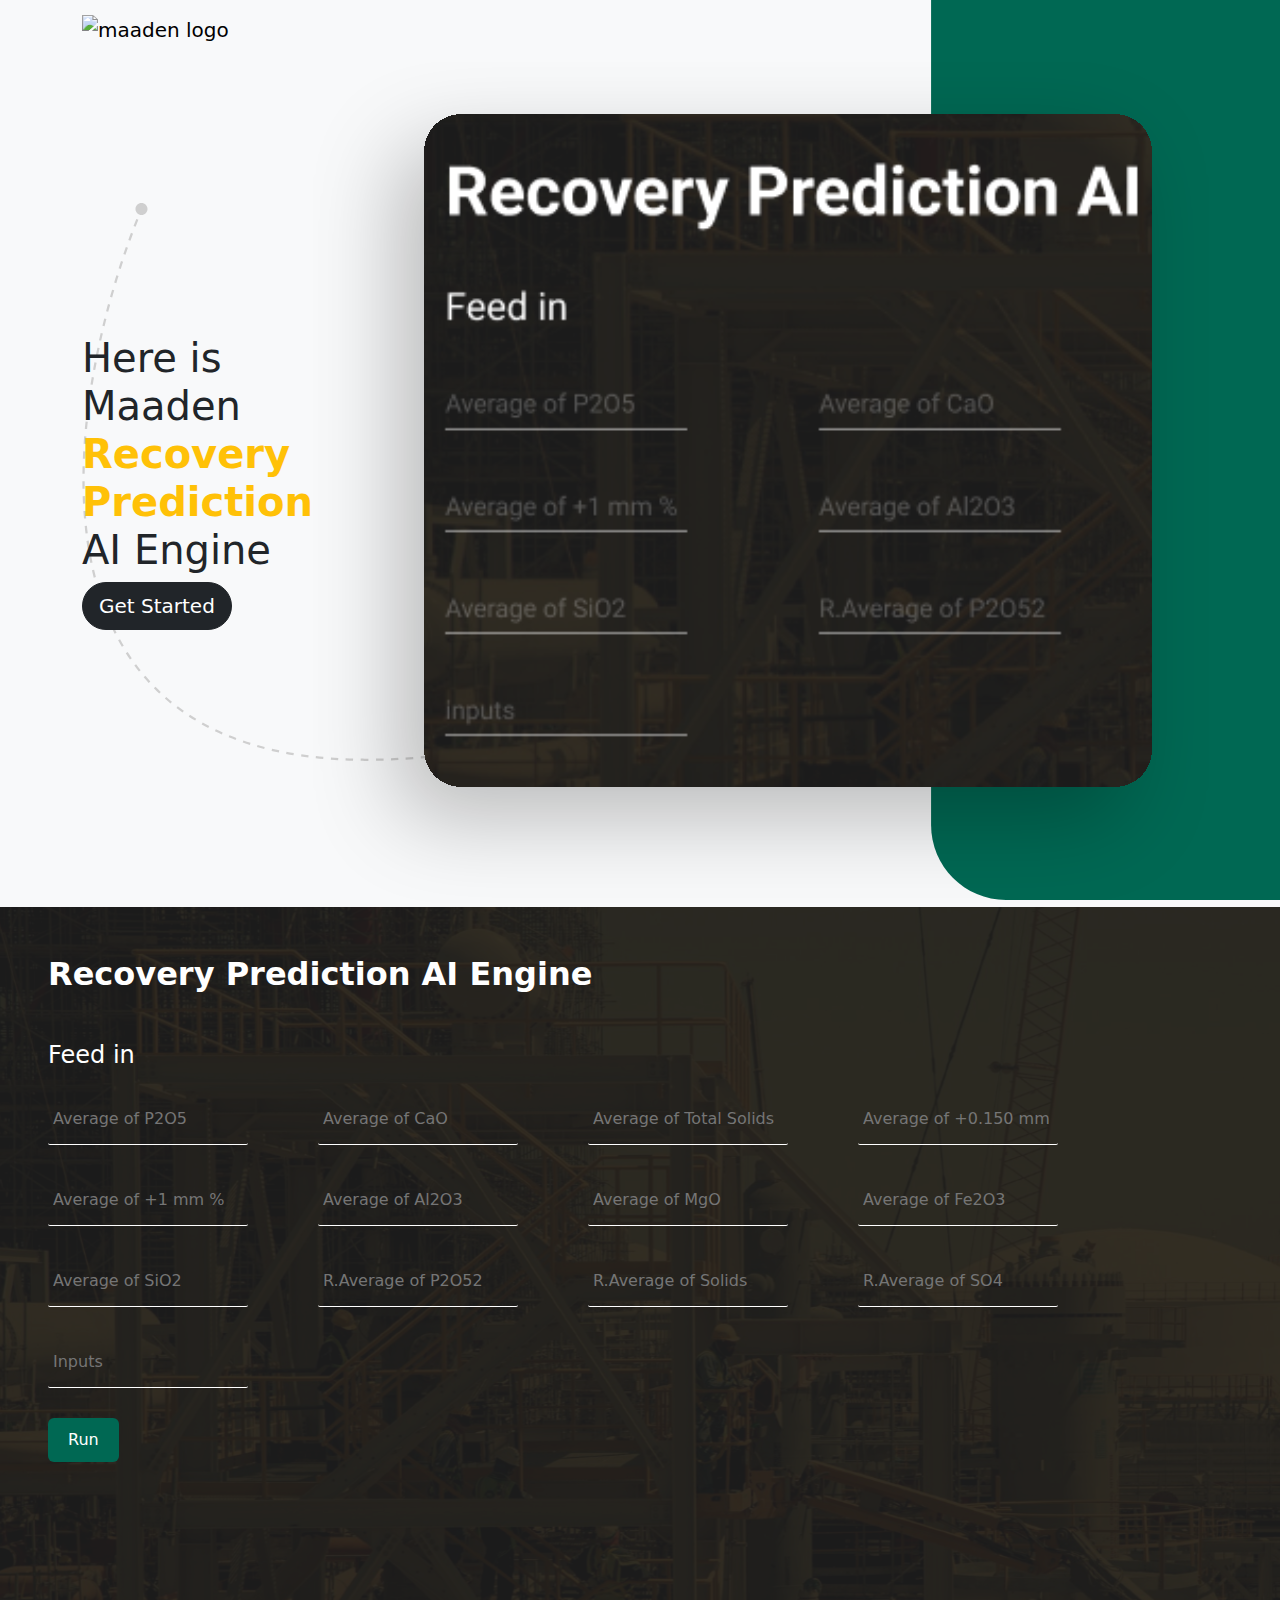
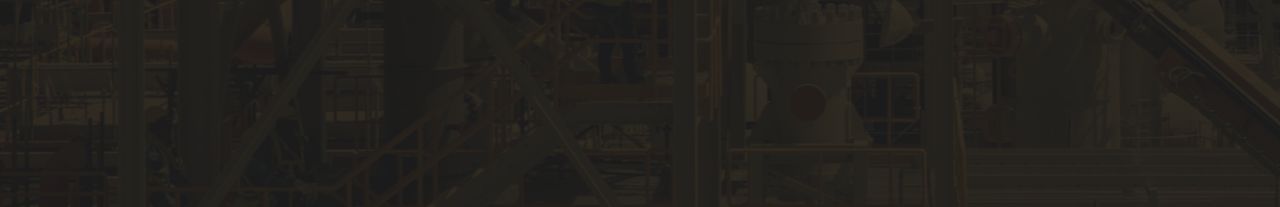
==== index.html @ 4731a137 "Add files via upload" ====
<!DOCTYPE html>
<html lang="en"> 
    <head>
        <meta charset="UTF-8">
        <meta http-equiv="X-UA-Compatible" content="IE = edge">
        <meta name="viewport" content="width=device-width, initial-scale = 1.0">
        <link href="https://cdn.jsdelivr.net/npm/bootstrap@5.3.3/dist/css/bootstrap.min.css" rel="stylesheet" integrity="sha384-QWTKZyjpPEjISv5WaRU9OFeRpok6YctnYmDr5pNlyT2bRjXh0JMhjY6hW+ALEwIH" crossorigin="anonymous"> 
        <link rel="stylesheet" href="css/style.css">
        <title>Recovery Prediction App</title>
        <style>
            .right-img-container {
                position: absolute;
                right: 0;
                top: 0;
                height: 100%;
                overflow: hidden;
                z-index: 1;
            }  
            .right-img {
                height: 100%;
            }
            .main-img{
                position: relative;
                z-index: 2;
            }
            .pattern-img-container {
                position: absolute;
                z-index: 0;
            }           
            .pattern-img {
                width: 100%;
                height: 100%;
            }
            .content-container {
                position: relative;
                z-index: 3;
            }
            .background-section {
                background-image: url("background.svg");
                background-size: cover;
                background-position: center;
                height: 100vh;
                display: flex;
                align-items: flex-start;
                color: #fff;
                text-align:left;
            }
            .font-weight-bolder{
                font-weight: bold;
            }
            .font-weight-lighter{
                font-weight: 100;
            }
            .logo-img{
                position: absolute;
                top: 10px;
                right: 10px;
            }
            .input-container {
            display: flex;
            justify-content: space-between;
            margin-bottom: 20px;
            }
            .numeric-input {
            width: 200px;
            border: none;
            background-color: transparent;
            border-radius: 2px;
            padding: 5px;
            margin-right: 70px;
            margin-bottom: 10px;
            border-bottom: 1px solid #fff;
            transition: 0.1s ease;
            }

            .butn {
            padding: 10px 20px;
            background-color: #006853;
            color: #fff;
            border: none;
            cursor: pointer;
        }
        .input-container{
            position: relative;
           line-height: 40px;
        }
        .prediction-result{
            font-size: 40pt;
            color: #CE8904;
        }
        input:focus,
        input:valid{
            color: #006853;
            border-bottom: 3px solid #006853;
            background-color: transparent;
        }
        .numeric-input:valid{
            border-bottom: 3px solid #006853;
            background-color: transparent !important;
        }
        input::-webkit-calendar-picker-indicator {
            display: none;
        }
        </style>
         <script src="https://code.jquery.com/jquery-3.6.0.min.js"></script>
         <script>
          $(document).ready(function() {
    // Load saved values from localStorage
    $('.numeric-input').each(function() {
        const id = $(this).attr('id');
        const savedValue = localStorage.getItem(id);
        if (savedValue !== null) {
            $(this).val(savedValue);
        }
    });

    $('.numeric-input').on('input', function() {
        this.value = this.value.replace(/[^0-9.]/g, ''); // Allow only digits and decimal point
        // Save the current value to localStorage
        const id = $(this).attr('id');
        localStorage.setItem(id, this.value);
    });

    $('.numeric-input').on('keydown', function(e) {
        if (e.key === "Enter") {
            e.preventDefault();
            var index = $('.numeric-input').index(this);
            $('.numeric-input').eq(index + 1).focus();
        }
    });

    $('.butn').on('click', function() {
        var features = [];
        $('.numeric-input').each(function() {
            features.push(parseFloat($(this).val()) || 0);
        });

        $.ajax({
            url: 'http://localhost:5000/predict',
            method: 'POST',
            contentType: 'application/json',
            data: JSON.stringify({ features: features }),
            success: function(response) {
                $('#prediction-result').text((response.prediction*100).toFixed(2)+"%");
            },
            error: function(error) {
                $('#prediction-result').text('Error: ' + error.responseText);
            }
        });
    });
});

        </script>
    </head>
    <body>
        <!----navbar----->
        <nav class="navbar navbar-expand-lg bg-light navbar-light">
            <div class="container">
                <a href="#" class="navbar-brand"><img src="https://upload.wikimedia.org/wikipedia/commons/5/53/Ma%27aden_Logo_-_2.png" alt="maaden logo" class="logo"></a>
                <div class="collabse navbar-collabse">
                </div>
            </div>
        </nav>
        <section class="bg-light text-dark p-5 p-lg-1 text-center text-sm-start">
            <div class="container">  
              <div class="d-sm-flex align-items-center justify-content-between">
                <div class="pattern-img-container">
                    <img src="Pattern.svg" alt="" class="pattern-img">
                </div>
                <div class="content-container">
                    <h1 class="font-weight-lighter">Here is Maaden <span class="text-warning font-weight-bolder">
                        Recovery Prediction</span> AI Engine</h1>
                    <button class="btn btn-dark btn-lg rounded-pill" onclick="scrollToSection('#background-section')">Get Started</button>
                </div>
                
                 <div class="right-img-container">
                    <img src="right_section_green.svg" alt="" class="right-img">
                 </div>      
                 <div class="main-img">
                    <img src="Recovery_img_asset.svg" alt="" class="w-200">
                 </div>               
              </div>  
            </div>
        </section>
        <section id="background-section" class="background-section">
            <div class="text-left p-5">
                <h2 class="font-weight-bolder mb-5">Recovery Prediction AI Engine</h2>
                <h4 class="text-left mb-4">Feed in</h4>
                <div class="input-container">
                    <input type="text" id="avg_p2o5" required class="numeric-input" placeholder="Average of P2O5">
                    <input type="text" id="avg_cao" required class="numeric-input" placeholder="Average of CaO">
                    <input type="text" id="avg_total_solids" required class="numeric-input" placeholder="Average of Total Solids">
                    <input type="text" id="avg_0_150_mm" required class="numeric-input" placeholder="Average of +0.150 mm">
                </div>
                <div class="input-container">
                    <input type="text" id="avg_1_mm" required class="numeric-input" placeholder="Average of +1 mm %">
                    <input type="text" id="avg_al2o3" required class="numeric-input" placeholder="Average of Al2O3">                  
                    <input type="text" id="avg_mgo" required class="numeric-input" placeholder="Average of MgO">
                    <input type="text" id="avg_fe2o3" required class="numeric-input" placeholder="Average of Fe2O3">
                </div>
                <div class="input-container">
                    <input type="text" id="avg_sio2" required class="numeric-input" placeholder="Average of SiO2">
                    <input type="text" id="r_avg_p2o52" required class="numeric-input" placeholder="R.Average of P2O52">
                    <input type="text" id="r_avg_solids" required class="numeric-input" placeholder="R.Average of Solids">
                    <input type="text" id="r_avg_so4" required class="numeric-input" placeholder="R.Average of SO4">
                </div>
                <div class="input-container">
                    <input type="text" id="inputs" required class="numeric-input" placeholder="Inputs">
                </div>
                <button class="butn rounded">Run</button>
                <div id="prediction-result" class="prediction-result" style="margin-top: 20px; font-weight: bold;"></div>
            </div>
        </section>
        <script>
            function scrollToSection(sectionId) {
               const section = document.querySelector(sectionId);
               if (section) {
                     section.scrollIntoView({ behavior: 'smooth', block: 'start' });
                }
            }
        </script>
        <script type="modyle" src="https://unpkg.com/ionicons@5.5.2/dist/ionicons/ionicons.esm.js"></script>
        <script nomodule src="https://unpkg.com/ionicons@5.5.2/dist/ionicons/ionicons.js"></script>
        <script src="https://cdn.jsdelivr.net/npm/bootstrap@5.3.3/dist/js/bootstrap.bundle.min.js" integrity="sha384-YvpcrYf0tY3lHB60NNkmXc5s9fDVZLESaAA55NDzOxhy9GkcIdslK1eN7N6jIeHz" crossorigin="anonymous"></script>
    </body>
</html>
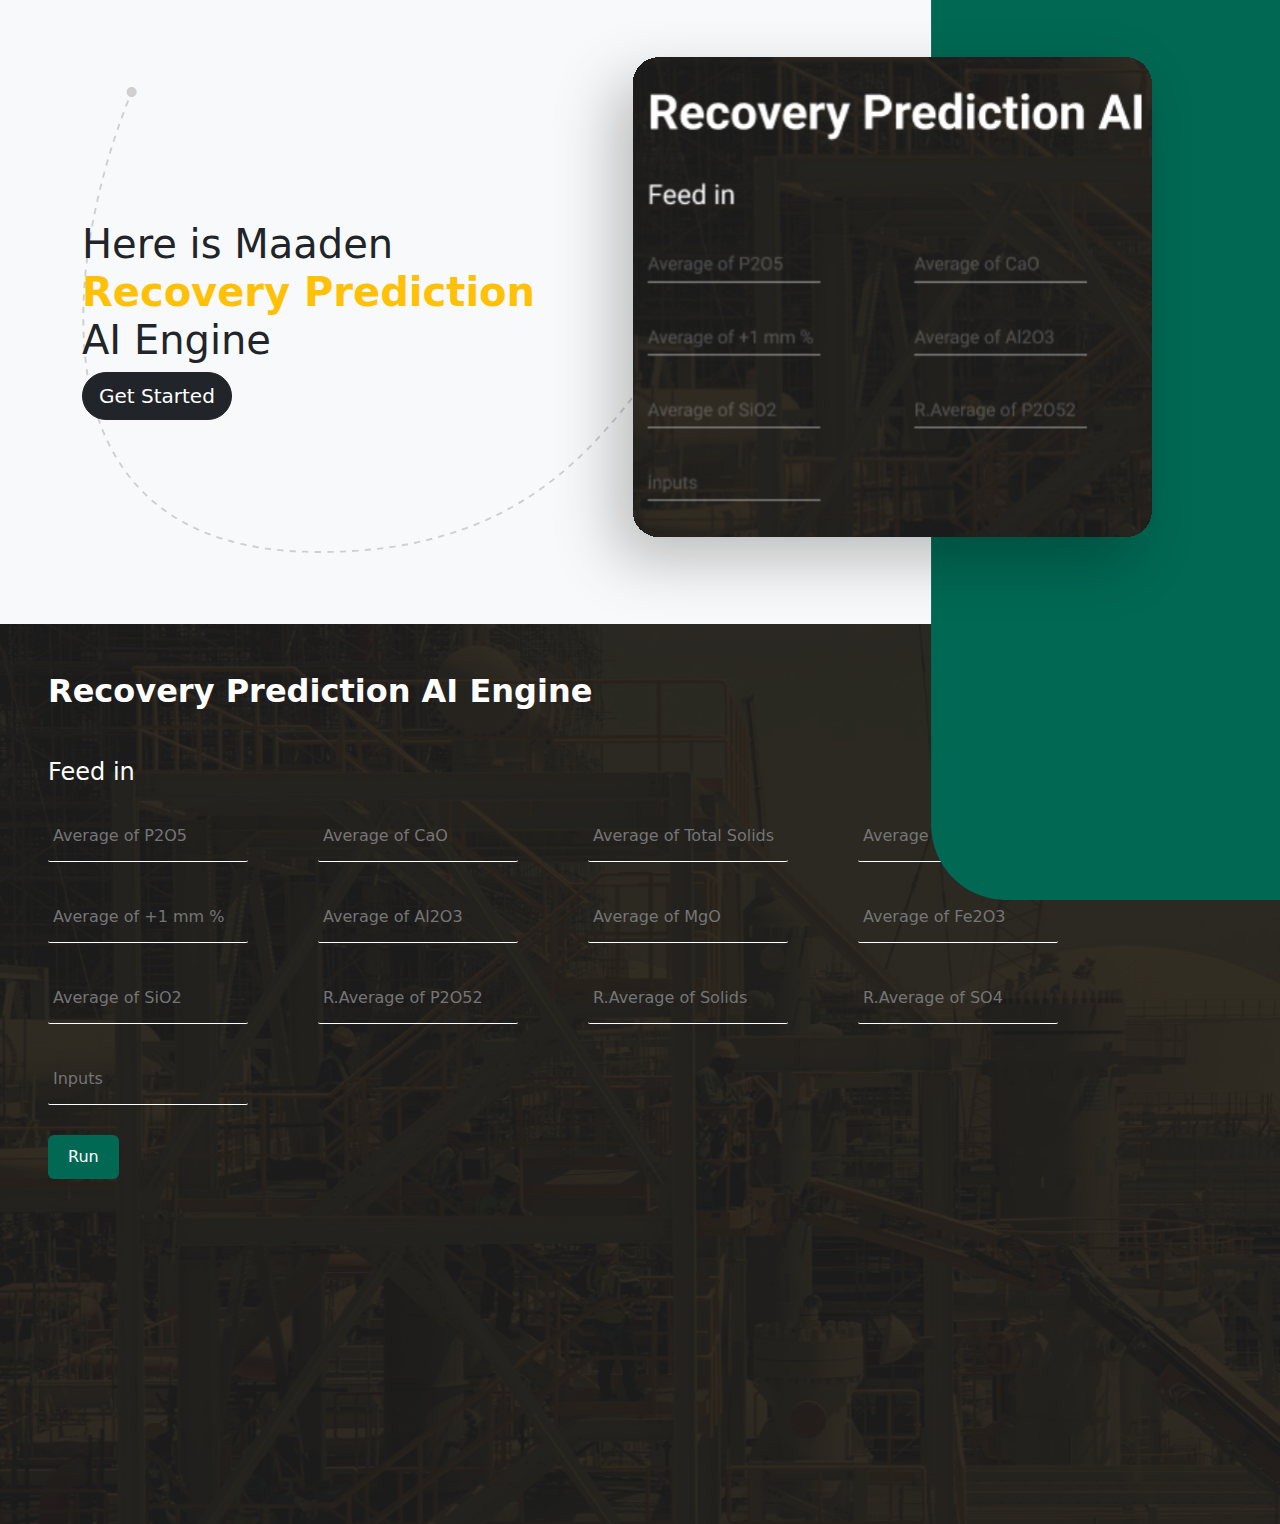
==== commit af5144ac: "Update index.html" ====
--- a/index.html
+++ b/index.html
@@ -156,7 +156,6 @@
         <!----navbar----->
         <nav class="navbar navbar-expand-lg bg-light navbar-light">
             <div class="container">
-                <a href="#" class="navbar-brand"><img src="https://upload.wikimedia.org/wikipedia/commons/5/53/Ma%27aden_Logo_-_2.png" alt="maaden logo" class="logo"></a>
                 <div class="collabse navbar-collabse">
                 </div>
             </div>
@@ -223,4 +222,4 @@
         <script nomodule src="https://unpkg.com/ionicons@5.5.2/dist/ionicons/ionicons.js"></script>
         <script src="https://cdn.jsdelivr.net/npm/bootstrap@5.3.3/dist/js/bootstrap.bundle.min.js" integrity="sha384-YvpcrYf0tY3lHB60NNkmXc5s9fDVZLESaAA55NDzOxhy9GkcIdslK1eN7N6jIeHz" crossorigin="anonymous"></script>
     </body>
-</html>+</html>
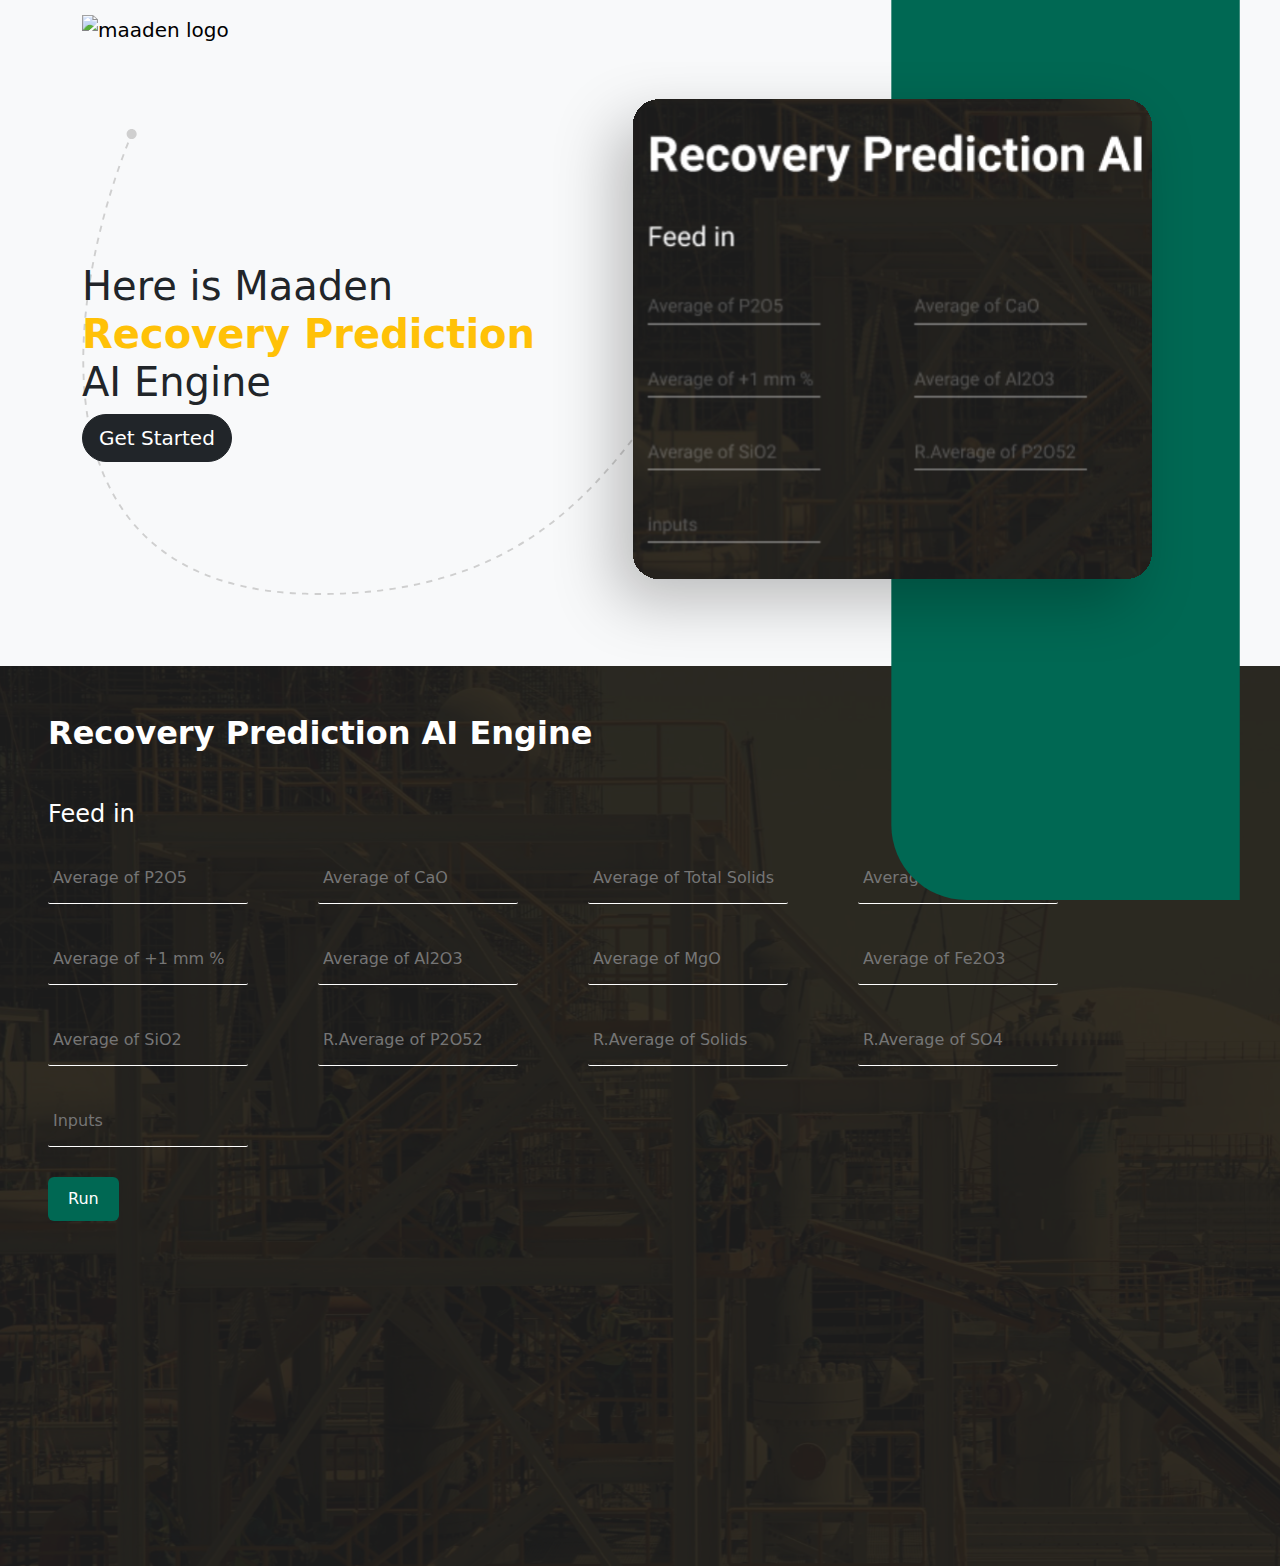
==== commit 080f1eea: "Update index.html" ====
--- a/index.html
+++ b/index.html
@@ -156,6 +156,7 @@
         <!----navbar----->
         <nav class="navbar navbar-expand-lg bg-light navbar-light">
             <div class="container">
+                <a href="#" class="navbar-brand"><img src="Ma'aden_Logo_-_2 1.svg" alt="maaden logo" class="logo"></a>
                 <div class="collabse navbar-collabse">
                 </div>
             </div>
